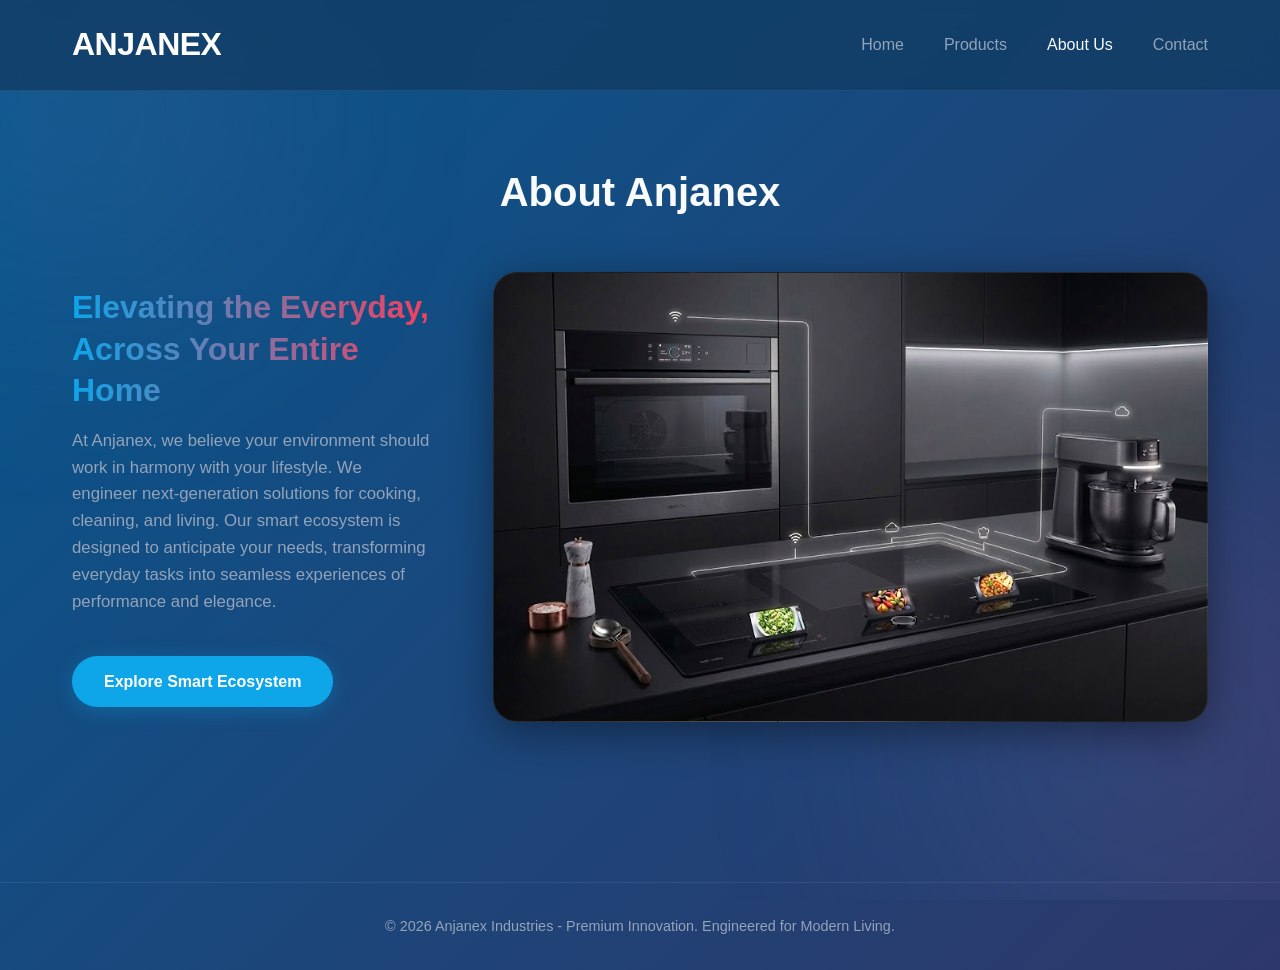
==== aboutus.html @ 74beb7a6 "Add files via upload" ====
<!DOCTYPE html>
<html lang="en">
<head>
    <meta charset="UTF-8">
    <meta name="viewport" content="width=device-width, initial-scale=1.0">
    <title>Anjanex | About Us</title>
    <link rel="stylesheet" href="css/style.css">
</head>
<body>
    <div class="ambient-bg"><div class="blob blob-1"></div><div class="blob blob-2"></div></div>
    <div id="header-placeholder"></div>

<!-- UPDATED: About Anjanex (Corrected flat layout) -->
    <section class="section" id="about" style="padding-top: 10rem; min-height: 85vh;">
        <h2 class="section-title">About Anjanex</h2>
        
        <!-- Reusing your successful style of changes: updating to a 1fr 1.5fr grid -->
        <div class="about-grid" style="display: grid; grid-template-columns: 1fr 2.00fr; gap: 4rem; align-items: center;">
            <div class="about-text">
                <h3>Elevating the Everyday, Across Your Entire Home</h3>
                <p>At Anjanex, we believe your environment should work in harmony with your lifestyle. We engineer next-generation solutions for cooking, cleaning, and living. Our smart ecosystem is designed to anticipate your needs, transforming everyday tasks into seamless experiences of performance and elegance.</p>
                <!-- Adding a context-specific action button, same style as Hero and Featured View all -->
                <a href="products.html" class="btn">Explore Smart Ecosystem</a>
            </div>
            <div class="about-img-wrapper" style="position: relative; display: flex; justify-content: center;">
                <!-- *** FIXED: removed transform: rotate(-3deg); from the line below *** -->
                <div class="about-curated-image" style="width: 100%; max-width: 720px; height: 450px; background-image: url('./images/main_image.png'); background-size: cover; background-position: center; border: 1px solid var(--card-border); border-radius: 24px; box-shadow: 0 10px 40px rgba(0, 0, 0, 0.4); overflow: hidden;">
                </div>
            </div>
        </div>
    </section>

    <div id="footer-placeholder"></div>
    <script src="js/script.js"></script>
</body>
</html>
---- css/style.css ----
/* --- MODERN CSS RESET & VARIABLES --- */
:root {
    --primary: #0ea5e9;
    --accent: #f43f5e;
    --bg-gradient: linear-gradient(135deg, #05588f 0%, #2e3769 100%);
    --card-bg: rgba(255, 255, 255, 0.03);
    --card-border: rgba(255, 255, 255, 0.08);
    --text-main: #f8fafc;
    --text-muted: #94a3b8;
    --font: 'Segoe UI', Roboto, Helvetica, Arial, sans-serif;
}

* { margin: 0; padding: 0; box-sizing: border-box; scroll-behavior: smooth; }
body { font-family: var(--font); background: var(--bg-gradient); color: var(--text-main); min-height: 100vh; overflow-x: hidden; line-height: 1.6; }

/* --- AMBIENT BACKGROUND --- */
.ambient-bg { position: fixed; width: 100vw; height: 100vh; top: 0; left: 0; z-index: -1; overflow: hidden; }
.blob { position: absolute; background: linear-gradient(45deg, var(--primary), var(--accent)); filter: blur(120px); border-radius: 50%; opacity: 0.15; animation: float 20s infinite alternate; }
.blob-1 { width: 400px; height: 400px; top: -10%; left: -10%; }
.blob-2 { width: 500px; height: 500px; bottom: -10%; right: -10%; animation-delay: -5s; }
@keyframes float { 0% { transform: translate(0, 0) scale(1); } 100% { transform: translate(50px, 30px) scale(1.1); } }

/* --- NAVIGATION --- */
header { position: fixed; top: 0; width: 100%; z-index: 1000; background: rgba(17, 60, 100, 0.8); backdrop-filter: blur(12px); border-bottom: 1px solid var(--card-border); }
.nav-container { max-width: 1200px; margin: 0 auto; padding: 1.2rem 2rem; display: flex; justify-content: space-between; align-items: center; }
.logo {
    font-size: 2.0rem;
    font-weight: 800;
    letter-spacing: -0.5px;
    text-decoration: none;
    
    /* Fades from crisp white to dark slate grey */
    background: linear-gradient(to bottom, #ffffff 0%, #ffffff 100%);
    -webkit-background-clip: text;
    -webkit-text-fill-color: transparent;
}
.logo:hover {
    filter: drop-shadow(0 6px 20px rgba(14, 165, 233, 0.5)); 
}
.logo-text {
    font-size: 1.6rem;
    font-weight: 800; /* Bold first half */
    letter-spacing: -0.5px;
    color: #ffffff; /* Crisp white */
    text-decoration: none;
    display: inline-flex;
    align-items: center;
}

.logo-text span {
    font-weight: 300; /* Elegant thin second half */
    color: var(--primary); /* Brand color accent */
    text-shadow: 0 0 15px rgba(14, 165, 233, 0.4); /* Subtle glow on the accent word */
}
.nav-links { display: flex; list-style: none; gap: 2.5rem; }
.nav-links a { color: var(--text-muted); text-decoration: none; font-weight: 500; transition: color 0.3s; }
.nav-links a:hover, .nav-links a.active { color: var(--text-main); }
.menu-toggle { display: none; flex-direction: column; gap: 5px; cursor: pointer; }
.menu-toggle span { width: 25px; height: 3px; background: var(--text-main); border-radius: 2px; transition: 0.3s; }

/* --- BUTTONS --- */
.btn { display: inline-block; padding: 0.8rem 2rem; background: var(--primary); color: #fff; text-decoration: none; border-radius: 30px; font-weight: 600; transition: all 0.3s; box-shadow: 0 4px 20px rgba(14, 165, 233, 0.3); }
.btn:hover { transform: translateY(-2px); box-shadow: 0 6px 25px rgba(14, 165, 233, 0.5); }
.btn-outline { background: transparent; border: 2px solid var(--primary); box-shadow: none; }
.btn-outline:hover { background: var(--primary); box-shadow: 0 6px 25px rgba(14, 165, 233, 0.5); }

/* --- HERO SECTION --- */
.hero { min-height: 100vh; display: flex; align-items: center; max-width: 1200px; margin: 0 auto; padding: 8rem 2rem 4rem 2rem; }
.hero-grid { display: grid; grid-template-columns: 1fr 1.5fr; gap: 4rem; align-items: center; }
.hero-text h1 { font-size: 3.5rem; line-height: 1.2; margin-bottom: 1.5rem; font-weight: 800; }
.hero-text h1 span { background: linear-gradient(to right, var(--primary), var(--accent)); -webkit-background-clip: text; -webkit-text-fill-color: transparent; }
.hero-text p { color: var(--text-muted); font-size: 1.1rem; margin-bottom: 2.5rem; }
.hero-img-wrapper { position: relative; display: flex; justify-content: center; }
/* --- HERO SECTION UPDATED IMAGE STYLING --- */

/* Remove the old placeholder styling and define the new product container */
.hero-product-image {
    width: 100%;
    max-width: 720px; /* Keep the same structured size */
    height: 450px;
    
    /* Clean, modern display of the new image */
    background-size: cover;
    background-position: center;
    background-repeat: no-repeat;
    
    /* Elegant integration: clean border and subtle hover animation */
    border: 1px solid var(--card-border);
    border-radius: 24px;
    box-shadow: 0 10px 40px rgba(0, 0, 0, 0.4); /* Stronger shadow for premium product feel */
    transition: transform 0.4s ease, box-shadow 0.4s ease; /* Match hover timing elsewhere */
    overflow: hidden; /* Ensures borders wrap the image */
}

/* Add a sleek interaction effect on hover */
.hero-product-image:hover {
    transform: translateY(-5px) scale(1.25);
    box-shadow: 0 15px 50px rgba(0, 0, 0, 0.6);
    border-color: rgba(14, 165, 233, 0.4); /* Subtle glow from --primary color */
}

/* --- SECTIONS & PRODUCTS --- */
.section { padding: 6rem 2rem; max-width: 1200px; margin: 0 auto; }
.section-title { text-align: center; font-size: 2.5rem; margin-bottom: 3rem; font-weight: 700; }
.product-grid { display: grid; grid-template-columns: repeat(auto-fit, minmax(300px, 1fr)); gap: 2.5rem; }
.product-card { background: var(--card-bg); border: 1px solid var(--card-border); border-radius: 20px; padding: 2rem; backdrop-filter: blur(10px); transition: transform 0.4s, border-color 0.4s; display: flex; flex-direction: column; justify-content: space-between; }
.product-card:hover { transform: translateY(-5px); border-color: rgba(14, 165, 233, 0.4); }
.product-img { width: 100%; height: 220px; background-color: rgba(255, 255, 255, 0.02); border-radius: 12px; margin-bottom: 1.5rem; }
.product-card h3 { font-size: 1.3rem; margin-bottom: 0.5rem; }
.product-card p { color: var(--text-muted); font-size: 0.95rem; margin-bottom: 1.5rem; }
.product-meta { display: flex; justify-content: space-between; align-items: center; }
.price { font-size: 1.4rem; font-weight: 700; color: var(--primary); }

/* --- ABOUT & CONTACT --- */
.about-content, .contact-grid { display: grid; grid-template-columns: 1fr 1fr; gap: 4rem; align-items: center; }
.contact-grid { grid-template-columns: 1fr 1.5fr; }
/* --- ABOUT SECTION HERO-STYLE CHANGES --- */

/* Defines the 1:1.5 Hero grid and structure */
.about-grid {
    display: grid;
    grid-template-columns: 1fr 1.5fr; /* Match Hero image ratio change */
    gap: 4rem;
    align-items: center;
}

/* Match Hero text styling and add new hierarchy */
.about-text h3 {
    font-size: 2rem;
    line-height: 1.3;
    margin-bottom: 1rem;
    font-weight: 700;
    background: linear-gradient(to right, var(--primary), var(--accent));
    -webkit-background-clip: text;
    -webkit-text-fill-color: transparent;
}

.about-text p {
    color: var(--text-muted);
    font-size: 1.05rem;
    margin-bottom: 2.5rem;
}

/* Defines the curated, polished image frame and interaction */
.about-img-wrapper {
    position: relative;
    display: flex;
    justify-content: center;
}

.about-curated-image {
    width: 100%;
    max-width: 720px;
    height: 450px;
    background-size: cover;
    background-position: center;
    border: 1px solid var(--card-border);
    border-radius: 24px;
    box-shadow: 0 10px 40px rgba(0, 0, 0, 0.4); /* Premium product frame feel */
    transition: transform 0.4s ease, box-shadow 0.4s ease, border-color 0.4s ease;
    overflow: hidden; /* Ensures borders wrap the image */
}

/* Make it interactive like your other hero and product cards */
.about-curated-image:hover {
    transform: translateY(-10px) scale(1.25);
    box-shadow: 0 20px 60px rgba(0, 0, 0, 0.7);
    border-color: rgba(14, 165, 233, 0.4); /* Glow from --primary */
}

/* Ensure proper stacking on mobile (reuse media query concept) */
@media (max-width: 968px) {
    .about-grid {
        grid-template-columns: 1fr;
        gap: 3rem;
        text-align: center;
    }
    .about-img-wrapper {
        order: -1; /* Image stacks first, like Hero on mobile */
    }
}
.contact-form { display: flex; flex-direction: column; gap: 1.2rem; }
.form-group input, .form-group textarea { width: 100%; padding: 1rem; background: rgba(255, 255, 255, 0.04); border: 1px solid var(--card-border); border-radius: 10px; color: #fff; font-family: var(--font); outline: none; transition: border-color 0.3s; }
.form-group input:focus, .form-group textarea:focus { border-color: var(--primary); }
.map-container { border-radius: 20px; overflow: hidden; border: 1px solid var(--card-border); height: 100%; min-height: 350px; }
.map-container iframe { width: 100%; height: 100%; border: 0; filter: grayscale(1) invert(0.92) contrast(1.2); }

/* --- FOOTER --- */
footer { border-top: 1px solid var(--card-border); padding: 2rem; text-align: center; color: var(--text-muted); font-size: 0.9rem; margin-top: 4rem; }

/* --- MOBILE RESPONSIVENESS --- */
@media (max-width: 968px) {
    .hero-grid, .about-content, .contact-grid { grid-template-columns: 1fr; gap: 3rem; }
    .hero { text-align: center; padding-top: 7rem; }
    .hero-text h1 { font-size: 2.5rem; }
    .hero-img-wrapper { order: -1; }
    .menu-toggle { display: flex; }
    .nav-links { position: absolute; top: 100%; left: 0; width: 100%; background: rgba(15, 23, 42, 0.95); backdrop-filter: blur(15px); flex-direction: column; padding: 2rem; gap: 1.5rem; text-align: center; border-bottom: 1px solid var(--card-border); display: none; }
    .nav-links.active { display: flex; }
}

/* --- MODAL POPUP --- */
.modal {
    display: none;
    position: fixed;
    z-index: 9999;
    left: 0;
    top: 0;
    width: 100vw;
    height: 100vh;
    background-color: rgba(5, 15, 30, 0.85);
    backdrop-filter: blur(8px);
    align-items: center;
    justify-content: center;
    opacity: 0;
    transition: opacity 0.3s ease;
}

.modal.show {
    display: flex;
    opacity: 1;
}


.modal.show .modal-content {
    transform: scale(1);
}

.close-btn {
    position: absolute;
    top: 20px;
    right: 25px;
    color: var(--text-muted);
    font-size: 32px;
    font-weight: bold;
    cursor: pointer;
    transition: color 0.3s;
    line-height: 1;
}

.close-btn:hover {
    color: var(--accent);
}



.modal-info h2 {
    font-size: 2.2rem;
    margin-bottom: 1rem;
    background: linear-gradient(to right, var(--primary), var(--accent));
    -webkit-background-clip: text;
    -webkit-text-fill-color: transparent;
}

.modal-info p {
    color: var(--text-muted);
    font-size: 1.1rem;
    margin-bottom: 1.5rem;
}

.modal-info .price {
    font-size: 1.8rem;
    display: block;
    margin-bottom: 1.5rem;
}

/* 1. Widen the entire modal box to allow for a larger image */
.modal-content {
    background: var(--bg-gradient);
    border: 1px solid var(--card-border);
    border-radius: 24px;
    max-width: 1300px; /* Increased from 900px */
    width: 95%; /* Increased from 90% */
    padding: 2.5rem;
    position: relative;
    transform: scale(0.9);
    transition: transform 0.3s cubic-bezier(0.175, 0.885, 0.32, 1.275);
    box-shadow: 0 20px 60px rgba(0, 0, 0, 0.6);
}

/* 2. Give the image column slightly more room than the text column */
.modal-body {
    display: grid;
    grid-template-columns: 1.5fr 1fr; /* Changed from 1fr 1fr - image now gets 60% of the width */
    gap: 4rem; /* Slightly larger gap to breathe */
    align-items: center;
}

/* 3. Allow the image to stretch much taller */
#modal-img {
    width: 100%;
    height: auto;
    max-height: 85vh; /* Increased from 60vh - allows it to span almost full screen height */
    object-fit: cover;
    border-radius: 16px;
    border: 1px solid var(--card-border);
    box-shadow: 0 10px 30px rgba(0,0,0,0.3);
}

/* Keep your existing mobile media query, but ensure the image isn't too tall on phones */
@media (max-width: 968px) {
    .modal-body {
        grid-template-columns: 1fr;
        gap: 2rem;
    }
    
    #modal-img {
        max-height: 50vh; /* Prevents the image from taking up the entire mobile screen so text is visible */
    }
    
    .modal-content {
        padding: 1.5rem;
        padding-top: 3rem;
        max-height: 95vh;
        overflow-y: auto;
    }
}
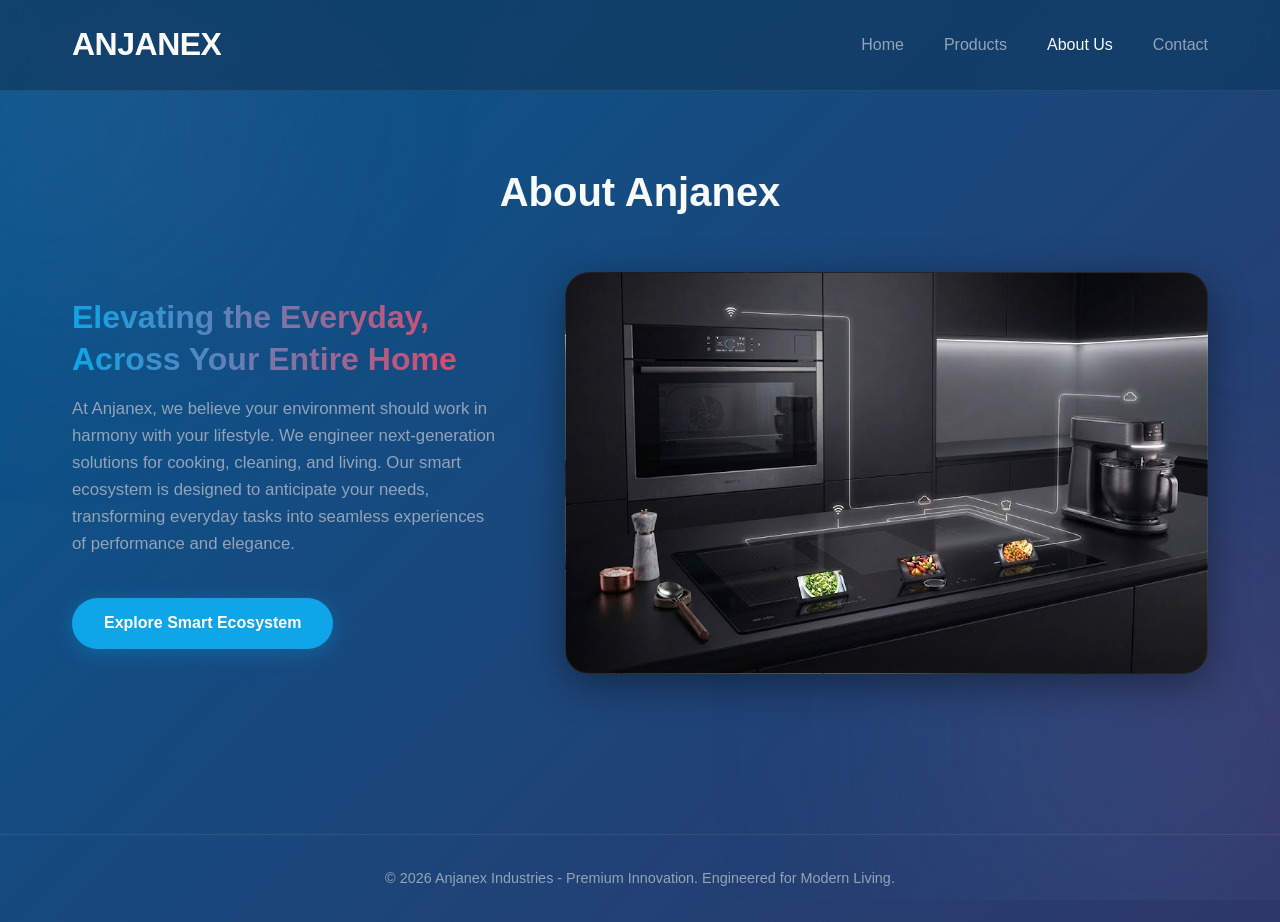
==== commit 81400cf5: "Add files via upload" ====
--- a/aboutus.html
+++ b/aboutus.html
@@ -14,8 +14,7 @@
     <section class="section" id="about" style="padding-top: 10rem; min-height: 85vh;">
         <h2 class="section-title">About Anjanex</h2>
         
-        <!-- Reusing your successful style of changes: updating to a 1fr 1.5fr grid -->
-        <div class="about-grid" style="display: grid; grid-template-columns: 1fr 2.00fr; gap: 4rem; align-items: center;">
+        <div class="about-grid">
             <div class="about-text">
                 <h3>Elevating the Everyday, Across Your Entire Home</h3>
                 <p>At Anjanex, we believe your environment should work in harmony with your lifestyle. We engineer next-generation solutions for cooking, cleaning, and living. Our smart ecosystem is designed to anticipate your needs, transforming everyday tasks into seamless experiences of performance and elegance.</p>
@@ -24,7 +23,7 @@
             </div>
             <div class="about-img-wrapper" style="position: relative; display: flex; justify-content: center;">
                 <!-- *** FIXED: removed transform: rotate(-3deg); from the line below *** -->
-                <div class="about-curated-image" style="width: 100%; max-width: 720px; height: 450px; background-image: url('./images/main_image.png'); background-size: cover; background-position: center; border: 1px solid var(--card-border); border-radius: 24px; box-shadow: 0 10px 40px rgba(0, 0, 0, 0.4); overflow: hidden;">
+                <div class="about-curated-image" style="background-image: url('./images/main_image.png');">
                 </div>
             </div>
         </div>
--- a/css/style.css
+++ b/css/style.css
@@ -66,37 +66,47 @@
 
 /* --- HERO SECTION --- */
 .hero { min-height: 100vh; display: flex; align-items: center; max-width: 1200px; margin: 0 auto; padding: 8rem 2rem 4rem 2rem; }
-.hero-grid { display: grid; grid-template-columns: 1fr 1.5fr; gap: 4rem; align-items: center; }
 .hero-text h1 { font-size: 3.5rem; line-height: 1.2; margin-bottom: 1.5rem; font-weight: 800; }
 .hero-text h1 span { background: linear-gradient(to right, var(--primary), var(--accent)); -webkit-background-clip: text; -webkit-text-fill-color: transparent; }
 .hero-text p { color: var(--text-muted); font-size: 1.1rem; margin-bottom: 2.5rem; }
 .hero-img-wrapper { position: relative; display: flex; justify-content: center; }
 /* --- HERO SECTION UPDATED IMAGE STYLING --- */
 
-/* Remove the old placeholder styling and define the new product container */
+/* Update the hero grid to prevent text from crushing the image */
+.hero-grid { 
+    display: grid; 
+    /* FIX: Added minmax to keep proportions locked */
+    grid-template-columns: minmax(0, 1fr) minmax(0, 1.5fr); 
+    gap: 4rem; 
+    align-items: center; 
+}
+
+/* Update the image container to scale proportionally */
 .hero-product-image {
     width: 100%;
-    max-width: 720px; /* Keep the same structured size */
-    height: 450px;
-    
-    /* Clean, modern display of the new image */
-    background-size: cover;
+    max-width: 720px;
+    
+    /* FIX: Replaced height: 450px with aspect-ratio */
+    aspect-ratio: 16 / 10;
+    height: auto; 
+    
+    /* FIX: Use 'contain' if you want zero cropping ever, or keep 'cover' now that the box scales perfectly */
+    background-size: cover; 
     background-position: center;
     background-repeat: no-repeat;
     
-    /* Elegant integration: clean border and subtle hover animation */
     border: 1px solid var(--card-border);
     border-radius: 24px;
-    box-shadow: 0 10px 40px rgba(0, 0, 0, 0.4); /* Stronger shadow for premium product feel */
-    transition: transform 0.4s ease, box-shadow 0.4s ease; /* Match hover timing elsewhere */
-    overflow: hidden; /* Ensures borders wrap the image */
-}
-
-/* Add a sleek interaction effect on hover */
+    box-shadow: 0 10px 40px rgba(0, 0, 0, 0.4);
+    transition: transform 0.4s ease, box-shadow 0.4s ease;
+    overflow: hidden;
+}
+
 .hero-product-image:hover {
-    transform: translateY(-5px) scale(1.25);
+    /* Slightly reduced scale so the image doesn't get aggressively cropped on hover */
+    transform: translateY(-5px) scale(1.05);
     box-shadow: 0 15px 50px rgba(0, 0, 0, 0.6);
-    border-color: rgba(14, 165, 233, 0.4); /* Subtle glow from --primary color */
+    border-color: rgba(14, 165, 233, 0.4);
 }
 
 /* --- SECTIONS & PRODUCTS --- */
@@ -116,13 +126,6 @@
 .contact-grid { grid-template-columns: 1fr 1.5fr; }
 /* --- ABOUT SECTION HERO-STYLE CHANGES --- */
 
-/* Defines the 1:1.5 Hero grid and structure */
-.about-grid {
-    display: grid;
-    grid-template-columns: 1fr 1.5fr; /* Match Hero image ratio change */
-    gap: 4rem;
-    align-items: center;
-}
 
 /* Match Hero text styling and add new hierarchy */
 .about-text h3 {
@@ -141,31 +144,42 @@
     margin-bottom: 2.5rem;
 }
 
+/* Defines the 1:1.5 Hero grid and structure */
+.about-grid {
+    display: grid;
+    /* FIX: minmax(0, ...) prevents the text from expanding beyond its defined ratio */
+    grid-template-columns: minmax(0, 1fr) minmax(0, 1.5fr); 
+    gap: 4rem;
+    align-items: center;
+}
+
 /* Defines the curated, polished image frame and interaction */
 .about-img-wrapper {
     position: relative;
     display: flex;
     justify-content: center;
+    width: 100%;
 }
 
 .about-curated-image {
     width: 100%;
     max-width: 720px;
-    height: 450px;
+    /* FIX: Using aspect-ratio instead of fixed 450px height allows it to scale down smoothly */
+    aspect-ratio: 16 / 10;
+    height: auto; 
     background-size: cover;
     background-position: center;
     border: 1px solid var(--card-border);
     border-radius: 24px;
-    box-shadow: 0 10px 40px rgba(0, 0, 0, 0.4); /* Premium product frame feel */
+    box-shadow: 0 10px 40px rgba(0, 0, 0, 0.4);
     transition: transform 0.4s ease, box-shadow 0.4s ease, border-color 0.4s ease;
-    overflow: hidden; /* Ensures borders wrap the image */
-}
-
-/* Make it interactive like your other hero and product cards */
+    overflow: hidden;
+}
+
 .about-curated-image:hover {
-    transform: translateY(-10px) scale(1.25);
+    transform: translateY(-10px) scale(1.05); /* Lowered scale from 1.25 to 1.05 so it doesn't break out of the container aggressively */
     box-shadow: 0 20px 60px rgba(0, 0, 0, 0.7);
-    border-color: rgba(14, 165, 233, 0.4); /* Glow from --primary */
+    border-color: rgba(14, 165, 233, 0.4);
 }
 
 /* Ensure proper stacking on mobile (reuse media query concept) */
